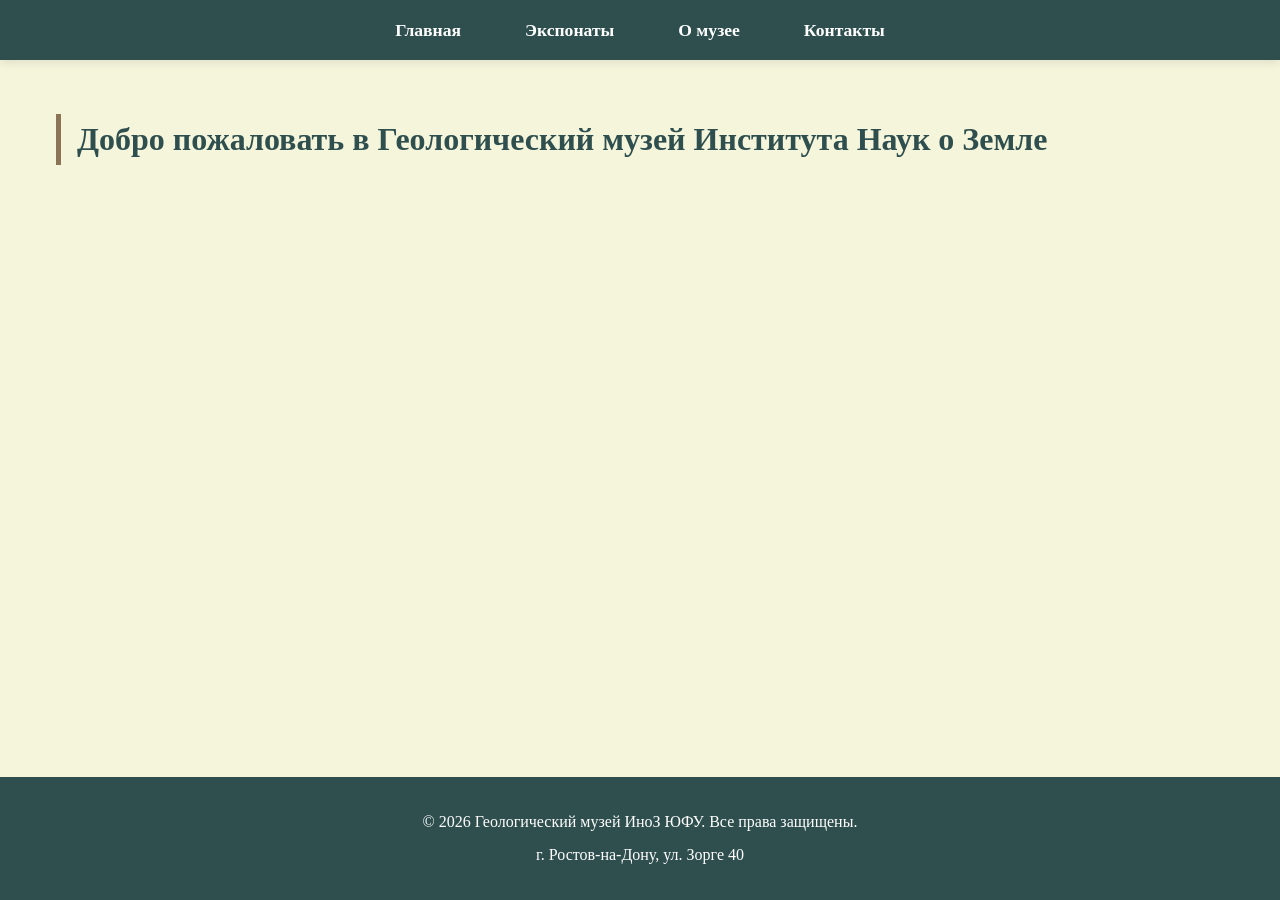
==== index.html @ 8312a9af "Добавлены стили" ====
<!DOCTYPE html>
<html lang="ru">
<head>
    <meta charset="UTF-8">
    <meta name="viewport" content="width=device-width, initial-scale=1.0, user-scalable=yes">
    <title>Геологический музей ИноЗ ЮФУ</title>
    <link rel="stylesheet" href="css/normalize.css">
    <link rel="stylesheet" href="css/styles.css">
</head>
<body>
    <header>
        <nav class="main-nav">
            <ul>
                <li><a href="index.html">Главная</a></li>
                <li><a href="exhibits.html">Экспонаты</a></li>
                <li><a href="about.html">О музее</a></li>
                <li><a href="contacts.html">Контакты</a></li>
            </ul>
        </nav>
    </header>

    <main>
        <h1>Добро пожаловать в Геологический музей Института Наук о Земле</h1>
    </main>

    <footer>
        <p>© 2026 Геологический музей ИноЗ ЮФУ. Все права защищены.</p>
        <p>г. Ростов-на-Дону, ул. Зорге 40</p>
    </footer>
</body>
</html>
---- css/styles.css ----
:root {
    --dark-green: #2F4F4F;
    --gray: #5A5A5A;
    --beige: #F5F5DC;
    --white: #FFFFFF;
    --dark: #1E2A2A;
    --accent: #8B7355;
    --shadow: rgba(0, 0, 0, 0.1);
}

* {
    margin: 0;
    padding: 0;
    box-sizing: border-box;
}

body {
    font-family: 'Georgia', 'Times New Roman', Times, serif;
    background-color: var(--beige);
    color: var(--dark);
    line-height: 1.6;
    min-height: 100vh;
    display: flex;
    flex-direction: column;
}

.container {
    max-width: 1200px;
    margin: 0 auto;
    padding: 0 20px;
    width: 100%;
}

header {
    background-color: var(--dark-green);
    padding: 1rem 0;
    position: sticky;
    top: 0;
    z-index: 100;
    box-shadow: 0 2px 10px var(--shadow);
}

.main-nav ul {
    display: flex;
    justify-content: center;
    gap: 2rem;
    list-style: none;
    flex-wrap: wrap;
    padding: 0 1rem;
}

.main-nav a {
    color: var(--white);
    text-decoration: none;
    font-size: 1.1rem;
    font-weight: bold;
    padding: 0.5rem 1rem;
    transition: all 0.3s ease;
    border-radius: 5px;
}

.main-nav a:hover {
    background-color: var(--accent);
    color: var(--white);
}

main {
    max-width: 1200px;
    margin: 0 auto;
    padding: 2rem 1rem;
    flex: 1;
    width: 100%;
}

h1 {
    color: var(--dark-green);
    font-size: 2rem;
    margin-bottom: 1.5rem;
    border-left: 5px solid var(--accent);
    padding-left: 1rem;
}

h2 {
    color: var(--gray);
    font-size: 1.5rem;
    margin: 1.5rem 0 1rem;
}

.exhibits-grid {
    display: grid;
    grid-template-columns: repeat(3, 1fr);
    gap: 2rem;
    margin: 2rem 0;
}

.exhibit-card {
    background: var(--white);
    border-radius: 10px;
    overflow: hidden;
    box-shadow: 0 4px 8px var(--shadow);
    transition: transform 0.3s ease, box-shadow 0.3s ease;
}

.exhibit-card:hover {
    transform: translateY(-5px);
    box-shadow: 0 8px 16px var(--shadow);
}

.exhibit-card img {
    width: 100%;
    height: 200px;
    object-fit: cover;
}

.exhibit-card h3 {
    color: var(--dark-green);
    font-size: 1.3rem;
    padding: 0.8rem 1rem 0.3rem;
}

.exhibit-card p {
    padding: 0 1rem 1rem;
    color: var(--gray);
}

.button {
    display: inline-block;
    background-color: var(--dark-green);
    color: var(--white);
    padding: 0.8rem 1.5rem;
    text-decoration: none;
    border-radius: 5px;
    transition: background-color 0.3s ease;
    border: none;
    cursor: pointer;
    font-size: 1rem;
}

.button:hover {
    background-color: var(--accent);
}

footer {
    background-color: var(--dark-green);
    color: var(--white);
    text-align: center;
    padding: 1.5rem;
    margin-top: 2rem;
}

footer p {
    margin: 0.5rem 0;
}

@media (max-width: 1024px) {
    .exhibits-grid {
        grid-template-columns: repeat(2, 1fr);
        gap: 1.5rem;
    }
    
    h1 {
        font-size: 1.8rem;
    }
}

@media (max-width: 768px) {
    .main-nav ul {
        gap: 0.8rem;
    }
    
    .main-nav a {
        font-size: 0.9rem;
        padding: 0.3rem 0.6rem;
    }
    
    .exhibits-grid {
        grid-template-columns: 1fr;
        gap: 1rem;
    }
    
    h1 {
        font-size: 1.5rem;
    }
    
    h2 {
        font-size: 1.2rem;
    }
    
    main {
        padding: 1rem;
    }
}

@media (max-width: 480px) {
    .main-nav ul {
        flex-direction: column;
        align-items: center;
        gap: 0.5rem;
    }
    
    .main-nav a {
        display: block;
        width: 100%;
        text-align: center;
    }
    
    h1 {
        font-size: 1.3rem;
    }
}
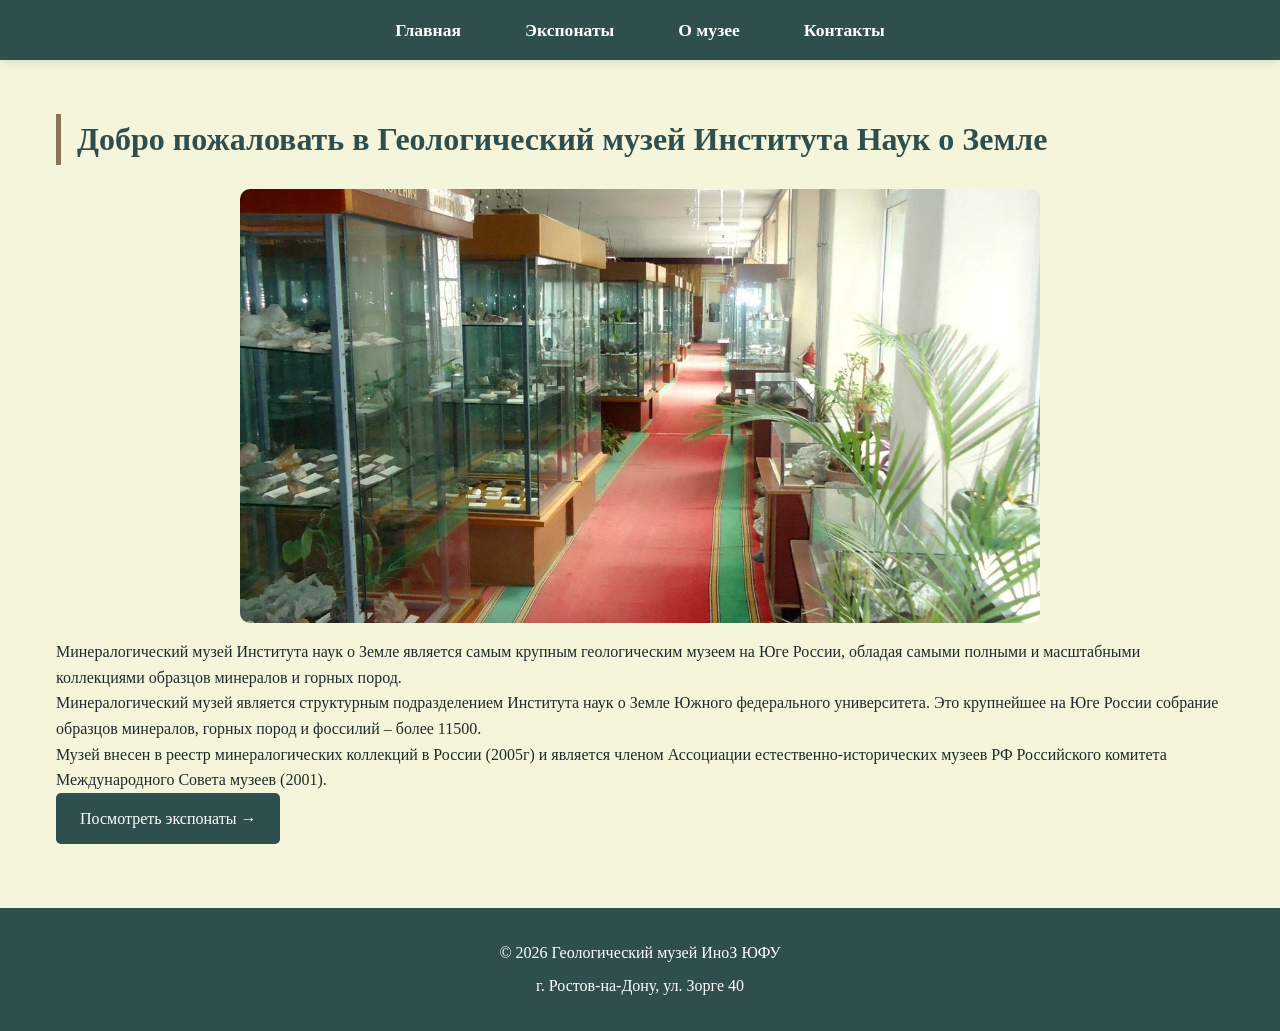
==== commit 6a615647: "Добавлены описания, картинки, JavaScript для открытия фото" ====
--- a/index.html
+++ b/index.html
@@ -2,8 +2,8 @@
 <html lang="ru">
 <head>
     <meta charset="UTF-8">
-    <meta name="viewport" content="width=device-width, initial-scale=1.0, user-scalable=yes">
-    <title>Геологический музей ИноЗ ЮФУ</title>
+    <meta name="viewport" content="width=device-width, initial-scale=1.0">
+    <title>Главная | Геологический музей ИноЗ ЮФУ</title>
     <link rel="stylesheet" href="css/normalize.css">
     <link rel="stylesheet" href="css/styles.css">
 </head>
@@ -21,12 +21,85 @@
 
     <main>
         <h1>Добро пожаловать в Геологический музей Института Наук о Земле</h1>
+        
+<img src="images/museum-hall.jpg" alt="Зал Геологического музея" id="clickable-image" style="width: 100%; max-width: 800px; height: auto; display: block; margin: 1rem auto; border-radius: 10px; cursor: pointer;">
+<div id="image-modal" class="modal">
+    <span class="close-modal">&times;</span>
+    <img class="modal-content" id="full-image">
+</div>
+
+<style>
+.modal {
+    display: none;
+    position: fixed;
+    z-index: 1000;
+    left: 0;
+    top: 0;
+    width: 100%;
+    height: 100%;
+    background-color: rgba(0, 0, 0, 0.9);
+    cursor: pointer;
+}
+
+.modal-content {
+    position: absolute;
+    top: 50%;
+    left: 50%;
+    transform: translate(-50%, -50%);
+    max-width: 90%;
+    max-height: 90%;
+    border-radius: 10px;
+}
+
+.close-modal {
+    position: absolute;
+    top: 20px;
+    right: 35px;
+    color: white;
+    font-size: 40px;
+    font-weight: bold;
+    cursor: pointer;
+    z-index: 1001;
+}
+
+.close-modal:hover {
+    color: #bbb;
+}
+</style>
+
+<script>
+var modal = document.getElementById("image-modal");
+var img = document.getElementById("clickable-image");
+var modalImg = document.getElementById("full-image");
+
+img.onclick = function() {
+    modal.style.display = "block";
+    modalImg.src = this.src;
+}
+
+modal.onclick = function() {
+    modal.style.display = "none";
+}
+            document.addEventListener('keydown', (e) => {
+                if (e.key === 'Escape' && modal.style.display === 'block') {
+                    closeModal();
+                }
+            });
+        });
+</script>
+        
+        <p>Минералогический музей Института наук о Земле является самым крупным геологическим музеем на Юге России, обладая самыми полными и масштабными коллекциями образцов минералов и горных пород.</p>
+        
+        <p>Минералогический музей является структурным подразделением Института наук о Земле Южного федерального университета. Это крупнейшее на Юге России собрание образцов минералов, горных пород и фоссилий – более 11500.</p>
+        
+        <p>Музей внесен в реестр минералогических коллекций в России (2005г) и является членом Ассоциации естественно-исторических музеев РФ Российского комитета Международного Совета музеев (2001).</p>
+        
+        <p><a href="exhibits.html" class="button">Посмотреть экспонаты →</a></p>
     </main>
 
     <footer>
-        <p>© 2026 Геологический музей ИноЗ ЮФУ. Все права защищены.</p>
+        <p>© 2026 Геологический музей ИноЗ ЮФУ</p>
         <p>г. Ростов-на-Дону, ул. Зорге 40</p>
     </footer>
 </body>
-</html>
-
+</html>
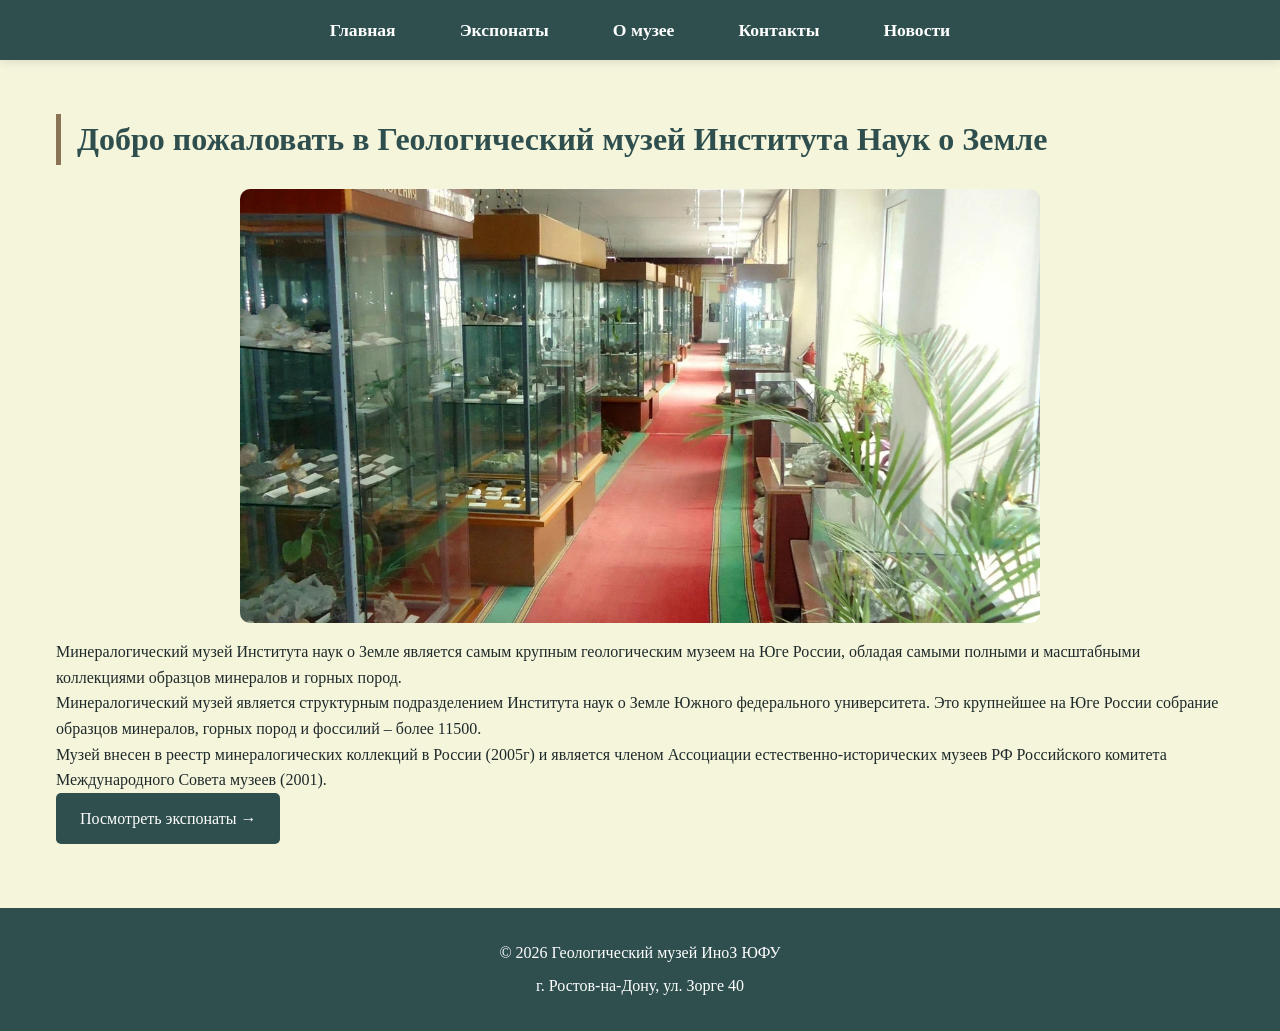
==== commit 39a3495a: "fix: Добавлен раздел Новости" ====
--- a/index.html
+++ b/index.html
@@ -3,6 +3,9 @@
 <head>
     <meta charset="UTF-8">
     <meta name="viewport" content="width=device-width, initial-scale=1.0">
+    <meta http-equiv="Cache-Control" content="no-cache, no-store, must-revalidate">
+    <meta http-equiv="Pragma" content="no-cache">
+    <meta http-equiv="Expires" content="0">
     <title>Главная | Геологический музей ИноЗ ЮФУ</title>
     <link rel="stylesheet" href="css/normalize.css">
     <link rel="stylesheet" href="css/styles.css">
@@ -15,6 +18,7 @@
                 <li><a href="exhibits.html">Экспонаты</a></li>
                 <li><a href="about.html">О музее</a></li>
                 <li><a href="contacts.html">Контакты</a></li>
+                <li><a href="news.html">Новости</a></li>
             </ul>
         </nav>
     </header>
